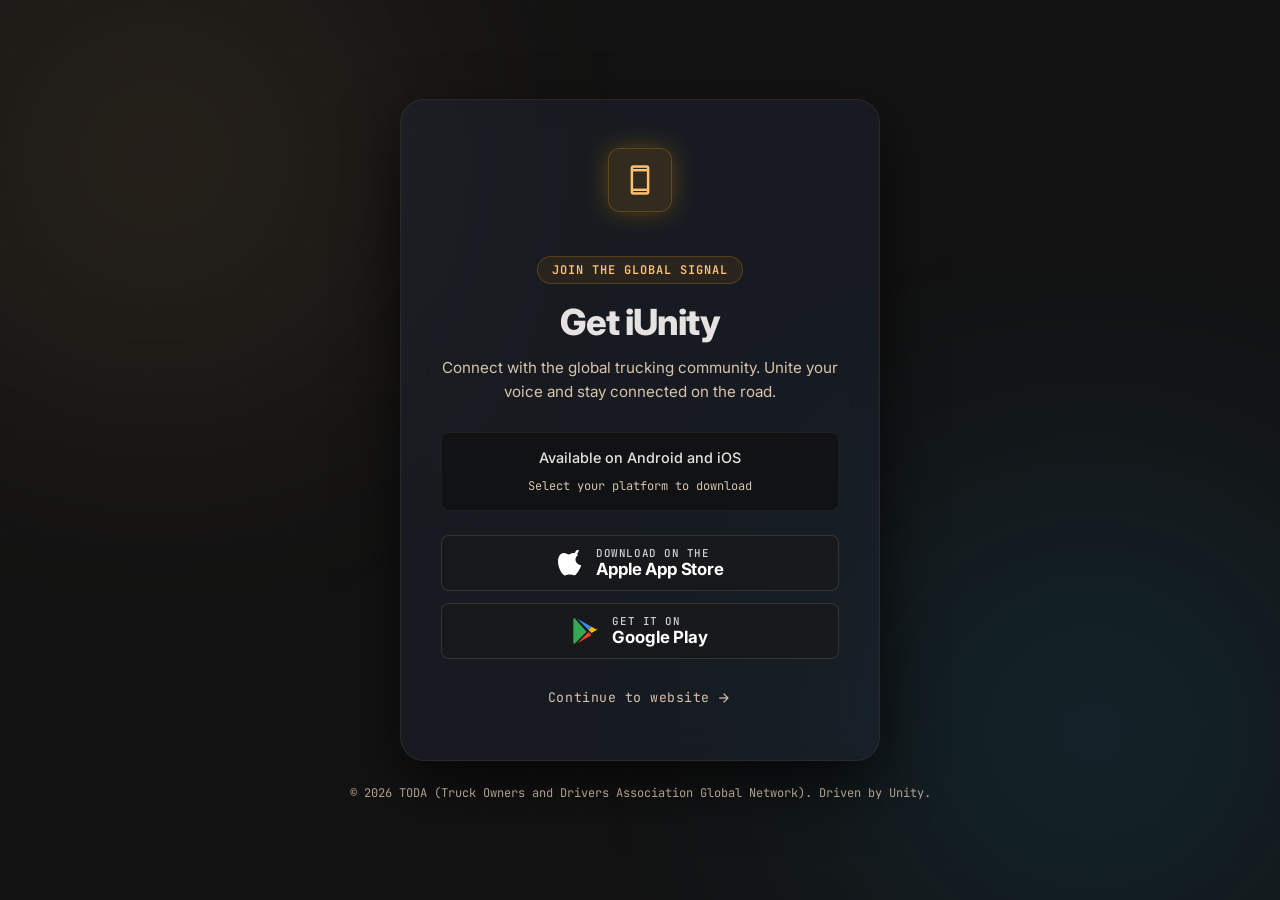
==== download/index.html @ bb976653 "first commit" ====
<!DOCTYPE html>
<html lang="en">
<head>
  <meta charset="utf-8">
  <meta name="viewport" content="width=device-width, initial-scale=1.0">

  <!-- SEO & Social Meta Tags -->
  <title>Get iUnity | Download for Android & iOS</title>
  <meta name="description" content="Connect with the global trucking community. Unite your voice and stay connected on the road. Download iUnity for Android and iOS.">
  <meta name="author" content="Truck Owners and Drivers Association">
  <meta name="robots" content="noindex, follow">

  <!-- Google Fonts: Inter & JetBrains Mono (Matches iUnity Brand) -->
  <link rel="preconnect" href="https://fonts.googleapis.com">
  <link rel="preconnect" href="https://fonts.gstatic.com" crossorigin>
  <link href="https://fonts.googleapis.com/css2?family=Inter:wght@400;500;600;700;800&family=JetBrains+Mono:wght@500;700&display=swap" rel="stylesheet">
  <link rel="stylesheet" href="https://fonts.googleapis.com/css2?family=Material+Symbols+Outlined:opsz,wght,FILL,GRAD@24,400,0,0" />

  <style>
    /* =========================================================
       iUnity Smart Download — Unified Design Tokens
       ========================================================= */
    :root {
      --background: #131313;
      --on-background: #e5e2e1;
      --surface-container-lowest: #0e0e0e;
      --surface-container: #201f1f;
      --surface-container-high: #2a2a2a;
      --on-surface: #e5e2e1;
      --on-surface-variant: #d8c3ad;

      /* Primary Unity Amber Accent */
      --primary: #ffc174;
      --primary-container: #f59e0b;
      --on-primary: #472a00;
      --primary-glow: rgba(245, 158, 11, 0.3);

      /* Tertiary Cyan Accent */
      --tertiary: #8fd5ff;
      --tertiary-container: #1abdff;

      --outline: #a08e7a;
      --outline-variant: #534434;

      /* Border Radii */
      --radius-default: 0.5rem;
      --radius-lg: 0.75rem;
      --radius-xl: clamp(1rem, 2vw, 1.5rem);
      --radius-full: 9999px;

      --transition-fast: 0.2s cubic-bezier(0.4, 0, 0.2, 1);
      --transition-normal: 0.3s cubic-bezier(0.4, 0, 0.2, 1);
    }

    *, *::before, *::after {
      box-sizing: border-box;
      margin: 0;
      padding: 0;
    }

    body {
      font-family: 'Inter', system-ui, -apple-system, sans-serif;
      background-color: var(--background);
      color: var(--on-surface);
      min-height: 100vh;
      display: flex;
      flex-direction: column;
      align-items: center;
      justify-content: center;
      padding: clamp(20px, 4vw, 40px) 16px;
      overflow-x: hidden;
      position: relative;
      -webkit-font-smoothing: antialiased;
    }

    /* Ambient Background Highway Glows */
    .ambient-blob {
      position: fixed;
      border-radius: var(--radius-full);
      filter: blur(140px);
      pointer-events: none;
      z-index: 0;
      opacity: 0.28;
    }
    .blob-1 {
      width: clamp(280px, 40vw, 550px);
      height: clamp(280px, 40vw, 550px);
      background: radial-gradient(circle, var(--primary), transparent 70%);
      top: -100px;
      left: -100px;
    }
    .blob-2 {
      width: clamp(300px, 45vw, 600px);
      height: clamp(300px, 45vw, 600px);
      background: radial-gradient(circle, var(--tertiary-container), transparent 70%);
      bottom: -120px;
      right: -100px;
    }

    /* Subtle Highway Grid Overlay */
    .grid-pattern {
      position: fixed;
      inset: 0;
      background-image: 
        linear-gradient(rgba(83, 68, 52, 0.05) 1px, transparent 1px),
        linear-gradient(90deg, rgba(83, 68, 52, 0.05) 1px, transparent 1px);
      background-size: 48px 48px;
      pointer-events: none;
      z-index: 1;
      opacity: 0.6;
    }

    /* Glass Container Card */
    .download-card {
      position: relative;
      z-index: 10;
      background: rgba(31, 41, 55, 0.4);
      border: 1px solid rgba(83, 68, 52, 0.35);
      border-radius: var(--radius-xl);
      padding: clamp(32px, 5vw, 48px) clamp(24px, 4vw, 40px);
      max-width: 480px;
      width: 100%;
      text-align: center;
      backdrop-filter: blur(16px);
      -webkit-backdrop-filter: blur(16px);
      box-shadow: 0 25px 60px rgba(0, 0, 0, 0.65);
      transition: border-color var(--transition-normal);
    }

    /* Brand Logo / Header */
    .brand-logo-wrap {
      display: inline-flex;
      align-items: center;
      justify-content: center;
      gap: 10px;
      text-decoration: none;
      color: var(--on-surface);
      margin-bottom: 24px;
    }
    .brand-logo-text {
      font-size: 1.6rem;
      font-weight: 800;
      letter-spacing: -0.04em;
      color: var(--on-surface);
    }
    .brand-logo-text span {
      color: var(--primary);
    }

    /* Smartphone Icon Box with Radar Glow */
    .icon-box {
      width: 64px;
      height: 64px;
      border-radius: var(--radius-lg);
      background: rgba(245, 158, 11, 0.12);
      border: 1px solid rgba(245, 158, 11, 0.25);
      display: inline-flex;
      align-items: center;
      justify-content: center;
      color: var(--primary);
      box-shadow: 0 0 24px var(--primary-glow);
      margin-bottom: 20px;
    }
    .icon-box .material-symbols-outlined {
      font-size: 32px;
    }

    /* Category Pill */
    .label-badge {
      display: inline-flex;
      align-items: center;
      gap: 6px;
      padding: 5px 14px;
      background: rgba(245, 158, 11, 0.08);
      border: 1px solid rgba(245, 158, 11, 0.22);
      border-radius: var(--radius-full);
      font-family: 'JetBrains Mono', monospace;
      font-size: 0.75rem;
      font-weight: 600;
      color: var(--primary);
      letter-spacing: 0.08em;
      text-transform: uppercase;
      margin-bottom: 16px;
    }

    /* Typography */
    .card-title {
      font-size: clamp(1.75rem, 3.5vw, 2.25rem);
      font-weight: 800;
      letter-spacing: -0.03em;
      color: var(--on-surface);
      margin-bottom: 12px;
    }
    .card-desc {
      color: var(--on-surface-variant);
      font-size: 0.95rem;
      line-height: 1.6;
      margin-bottom: 28px;
    }

    /* =========================================================
       Status & Redirect State
       ========================================================= */
    .status-panel {
      margin-bottom: 24px;
      padding: 16px;
      border-radius: var(--radius-default);
      background: rgba(14, 14, 14, 0.6);
      border: 1px solid rgba(83, 68, 52, 0.25);
      display: flex;
      flex-direction: column;
      align-items: center;
      gap: 12px;
    }

    /* Spinner Animation */
    .spinner-ring {
      width: 32px;
      height: 32px;
      border: 3px solid rgba(245, 158, 11, 0.2);
      border-top-color: var(--primary-container);
      border-radius: 50%;
      animation: spin 0.8s linear infinite;
    }
    @keyframes spin {
      to { transform: rotate(360deg); }
    }

    .status-text {
      font-size: 0.9rem;
      color: var(--on-surface);
      font-weight: 500;
    }
    .status-subtext {
      font-size: 0.75rem;
      color: var(--on-surface-variant);
      font-family: 'JetBrains Mono', monospace;
    }

    /* =========================================================
       Store Buttons (App Store & Google Play)
       ========================================================= */
    .store-buttons-container {
      display: flex;
      flex-direction: column;
      gap: 12px;
      width: 100%;
      margin-bottom: 24px;
    }

    .store-btn {
      display: inline-flex;
      align-items: center;
      justify-content: center;
      gap: 14px;
      width: 100%;
      height: 56px;
      padding: 0 20px;
      border-radius: var(--radius-default);
      text-decoration: none;
      font-weight: 700;
      cursor: pointer;
      border: 1px solid rgba(255, 255, 255, 0.12);
      background: rgba(24, 24, 24, 0.8);
      color: #ffffff;
      transition: transform var(--transition-fast), background var(--transition-fast), border-color var(--transition-fast), box-shadow var(--transition-fast);
      backdrop-filter: blur(8px);
      -webkit-backdrop-filter: blur(8px);
    }
    .store-btn svg {
      width: 26px;
      height: 26px;
      flex-shrink: 0;
      fill: currentColor;
    }
    .store-btn-text {
      display: flex;
      flex-direction: column;
      align-items: flex-start;
      line-height: 1.15;
      text-align: left;
    }
    .store-btn-sub {
      font-size: 0.68rem;
      font-weight: 500;
      letter-spacing: 0.05em;
      text-transform: uppercase;
      opacity: 0.8;
      font-family: 'JetBrains Mono', monospace;
    }
    .store-btn-title {
      font-size: 1.05rem;
      font-weight: 700;
      letter-spacing: -0.01em;
    }

    /* Primary Accent on Target Store Button */
    .store-btn-apple:hover,
    .store-btn-apple.highlight {
      border-color: rgba(255, 255, 255, 0.4);
      background: rgba(45, 45, 45, 0.95);
      box-shadow: 0 6px 20px rgba(0, 0, 0, 0.4);
      transform: translateY(-2px);
    }
    .store-btn-google:hover,
    .store-btn-google.highlight {
      border-color: rgba(245, 158, 11, 0.4);
      background: rgba(35, 30, 22, 0.95);
      box-shadow: 0 6px 20px var(--primary-glow);
      transform: translateY(-2px);
    }

    /* Fallback Direct Action Button */
    .btn-manual-redirect {
      display: none;
      width: 100%;
      height: 52px;
      background: var(--primary-container);
      color: var(--on-primary);
      border-radius: var(--radius-default);
      font-weight: 700;
      font-size: 0.95rem;
      border: none;
      cursor: pointer;
      text-decoration: none;
      align-items: center;
      justify-content: center;
      gap: 8px;
      box-shadow: 0 4px 18px var(--primary-glow);
      margin-bottom: 20px;
      transition: transform var(--transition-fast), background var(--transition-fast);
    }
    .btn-manual-redirect:hover {
      background: #ffb95f;
      transform: translateY(-2px);
    }

    /* Footer Navigation Link */
    .continue-link {
      display: inline-flex;
      align-items: center;
      gap: 6px;
      color: var(--on-surface-variant);
      text-decoration: none;
      font-size: 0.825rem;
      font-family: 'JetBrains Mono', monospace;
      letter-spacing: 0.04em;
      padding: 6px 12px;
      border-radius: var(--radius-default);
      transition: color var(--transition-fast);
    }
    .continue-link:hover {
      color: var(--primary);
    }

    /* Page Footer Copyright */
    .page-footer {
      position: relative;
      z-index: 10;
      margin-top: 24px;
      color: var(--on-surface-variant);
      font-size: 0.75rem;
      font-family: 'JetBrains Mono', monospace;
      text-align: center;
      opacity: 0.8;
    }
  </style>
</head>
<body>

  <!-- Ambient highway grid texture & glowing blobs -->
  <div class="grid-pattern" aria-hidden="true"></div>
  <div class="ambient-blob blob-1" aria-hidden="true"></div>
  <div class="ambient-blob blob-2" aria-hidden="true"></div>

  <!-- Smart Download Card -->
  <main class="download-card">
    <div class="brand-logo-wrap">
      <div class="icon-box" aria-hidden="true">
        <span class="material-symbols-outlined">smartphone</span>
      </div>
    </div>

    <div>
      <span class="label-badge">JOIN THE GLOBAL SIGNAL</span>
    </div>

    <h1 class="card-title">Get iUnity</h1>
    <p class="card-desc">Connect with the global trucking community. Unite your voice and stay connected on the road.</p>

    <!-- Dynamic Status / Loading Indicator -->
    <div class="status-panel" id="status-panel">
      <div class="spinner-ring" id="status-spinner" aria-hidden="true"></div>
      <p class="status-text" id="status-text">Detecting your device...</p>
      <span class="status-subtext" id="status-subtext">Automatic App Store Dispatch</span>
    </div>

    <!-- Direct Action Button for Mobile Redirect Fallback -->
    <a href="#" class="btn-manual-redirect" id="btn-manual-redirect">
      <span class="material-symbols-outlined">download</span>
      <span id="manual-btn-label">Open App Store</span>
    </a>

    <!-- Store Badges (Visible on Desktop / Fallback View) -->
    <div class="store-buttons-container" id="store-buttons">
      <!-- Apple App Store -->
      <a href="https://apps.apple.com/us/app/iunity-for-truckers/id6792612777" 
         class="store-btn store-btn-apple" 
         id="btn-apple-store" 
         target="_blank" 
         rel="noopener noreferrer">
        <svg viewBox="0 0 170 170" aria-hidden="true">
          <path d="M150.37 130.25c-2.45 5.66-5.35 10.87-8.71 15.66-4.58 6.53-8.33 11.05-11.22 13.56-4.48 4.12-9.28 6.23-14.42 6.35-3.69 0-8.14-1.05-13.32-3.18-5.19-2.12-9.97-3.17-14.34-3.17-4.58 0-9.49 1.05-14.75 3.17-5.26 2.13-9.5 3.24-12.74 3.35-4.35.13-9.16-1.9-14.42-6.08-3.69-3.04-7.67-7.85-11.93-14.42-6.53-10.12-11.77-21.75-15.7-34.9-3.93-13.15-5.9-25.59-5.9-37.33 0-15.34 3.8-28.09 11.39-38.25 7.6-10.15 17.1-15.34 28.51-15.56 5.56 0 11.45 1.51 17.67 4.52 6.23 3.01 10.32 4.58 12.28 4.7 1.76-.23 6.08-1.87 12.98-4.93 6.9-3.05 12.77-4.39 17.61-4.01 13.06.66 23.47 5.75 31.23 15.28-11.46 6.96-17.06 16.54-16.79 28.74.27 9.8 4.09 17.97 11.46 24.51 7.37 6.54 16.03 10.28 25.98 11.22-2.18 6.64-4.8 13.3-7.86 19.98zm-29.21-102.5c0-7.08 2.58-13.78 7.74-20.1 5.15-6.33 11.53-10.29 19.13-11.89.54 1.74.82 3.59.82 5.55 0 7.08-2.67 14.04-8.02 20.89-5.34 6.86-11.71 10.72-19.12 11.58-.33-2.07-.55-4.08-.55-6.03z"/>
        </svg>
        <div class="store-btn-text">
          <span class="store-btn-sub">Download on the</span>
          <span class="store-btn-title">Apple App Store</span>
        </div>
      </a>

      <!-- Google Play Store -->
      <a href="https://play.google.com/store/apps/details?id=com.jointoda.iunity&pcampaignid=web_share" 
         class="store-btn store-btn-google" 
         id="btn-google-play" 
         target="_blank" 
         rel="noopener noreferrer">
        <svg viewBox="0 0 512 512" aria-hidden="true">
          <path fill="#4285F4" d="M325.3 234.3L104.6 13l280.8 161.2-60.1 60.1z"/>
          <path fill="#34A853" d="M47 0C34 7.5 25.3 21.7 25.3 38.3v435.4c0 16.6 8.7 30.8 21.7 38.3l240-240L47 0z"/>
          <path fill="#EA4335" d="M325.3 277.7l60.1 60.1L104.6 499l220.7-221.3z"/>
          <path fill="#FBBC04" d="M486.7 230.9L385.4 174.2l-60.1 60.1 60.1 60.1 101.3-56.7c17.5-9.8 17.5-27 0-36.8z"/>
        </svg>
        <div class="store-btn-text">
          <span class="store-btn-sub">Get it on</span>
          <span class="store-btn-title">Google Play</span>
        </div>
      </a>
    </div>

    <!-- Small Continue Link to Main Landing Page -->
    <div>
      <a href="../iUnity/" class="continue-link" id="continue-link">
        <span>Continue to website</span>
        <span class="material-symbols-outlined" style="font-size: 16px;">arrow_forward</span>
      </a>
    </div>
  </main>

  <footer class="page-footer">
    <p>© 2026 TODA (Truck Owners and Drivers Association Global Network). Driven by Unity.</p>
  </footer>

  <script>
    // =========================================================
    // STORE CONFIGURATION & DEVICE DETECTION
    // =========================================================
    const APP_STORE_URL = 'https://apps.apple.com/us/app/iunity-for-truckers/id6792612777';
    const PLAY_STORE_URL = 'https://play.google.com/store/apps/details?id=com.jointoda.iunity&pcampaignid=web_share';

    /**
     * Accurately detect device platform:
     * - 'ios': iPhone, iPad, iPod, and modern iPadOS reporting MacIntel/Macintosh with touch points
     * - 'android': Android smartphones and tablets
     * - 'desktop': Windows, macOS (no touch), Linux, desktop browsers, or uncertain
     */
    function detectPlatform() {
      // Allow testing override via URL parameter, e.g. ?platform=ios, ?platform=android, ?platform=desktop
      const urlParams = new URLSearchParams(window.location.search);
      const testPlatform = urlParams.get('platform');
      if (testPlatform && ['ios', 'android', 'desktop'].includes(testPlatform.toLowerCase())) {
        return testPlatform.toLowerCase();
      }

      const ua = navigator.userAgent || '';
      const platform = navigator.platform || '';
      const maxTouchPoints = navigator.maxTouchPoints || 0;

      // 1. Traditional iOS (iPhone, iPad, iPod in userAgent)
      const isTraditionalIOS = /iPhone|iPad|iPod/i.test(ua);

      // 2. Modern iPadOS: Safari requests desktop site by default on iPadOS 13+.
      // Reports 'MacIntel' or 'Macintosh' in UA, but has multi-touch capability.
      const isModernIPad = (/Macintosh/i.test(ua) || platform === 'MacIntel') && 
                           (maxTouchPoints > 1 || 'ontouchend' in document);

      if (isTraditionalIOS || isModernIPad) {
        return 'ios';
      }

      // 3. Android devices
      if (/Android/i.test(ua)) {
        return 'android';
      }

      // 4. Desktop, unsupported, or uncertain devices
      return 'desktop';
    }

    // =========================================================
    // EXECUTION & SMART REDIRECT LOGIC
    // =========================================================
    (function initSmartDownload() {
      const urlParams = new URLSearchParams(window.location.search);
      const noRedirect = urlParams.get('noredirect') === '1' || urlParams.get('noredirect') === 'true';

      const detected = detectPlatform();

      const statusPanel = document.getElementById('status-panel');
      const statusSpinner = document.getElementById('status-spinner');
      const statusText = document.getElementById('status-text');
      const statusSubtext = document.getElementById('status-subtext');
      const manualBtn = document.getElementById('btn-manual-redirect');
      const manualBtnLabel = document.getElementById('manual-btn-label');
      const appleBtn = document.getElementById('btn-apple-store');
      const googleBtn = document.getElementById('btn-google-play');

      if (detected === 'ios') {
        // --- iOS / iPad detected ---
        statusText.textContent = 'Taking you to the Apple App Store...';
        statusSubtext.textContent = 'iOS / iPadOS detected';
        manualBtn.href = APP_STORE_URL;
        manualBtnLabel.textContent = 'Open Apple App Store';
        manualBtn.style.display = 'inline-flex';
        if (appleBtn) appleBtn.classList.add('highlight');

        if (!noRedirect) {
          // Perform clean replacement redirect to prevent back-button loops
          setTimeout(() => {
            window.location.replace(APP_STORE_URL);
          }, 350);
        } else {
          statusSpinner.style.display = 'none';
          statusText.textContent = 'Redirect paused (?noredirect=1). Ready for Apple App Store.';
        }

      } else if (detected === 'android') {
        // --- Android detected ---
        statusText.textContent = 'Taking you to Google Play...';
        statusSubtext.textContent = 'Android device detected';
        manualBtn.href = PLAY_STORE_URL;
        manualBtnLabel.textContent = 'Open Google Play Store';
        manualBtn.style.display = 'inline-flex';
        if (googleBtn) googleBtn.classList.add('highlight');

        if (!noRedirect) {
          // Perform clean replacement redirect
          setTimeout(() => {
            window.location.replace(PLAY_STORE_URL);
          }, 350);
        } else {
          statusSpinner.style.display = 'none';
          statusText.textContent = 'Redirect paused (?noredirect=1). Ready for Google Play.';
        }

      } else {
        // --- Desktop or uncertain detection: Fallback View ---
        // Do NOT automatically redirect. Show options cleanly.
        if (statusSpinner) statusSpinner.style.display = 'none';
        statusText.textContent = 'Available on Android and iOS';
        statusSubtext.textContent = 'Select your platform to download';
      }
    })();
  </script>
</body>
</html>
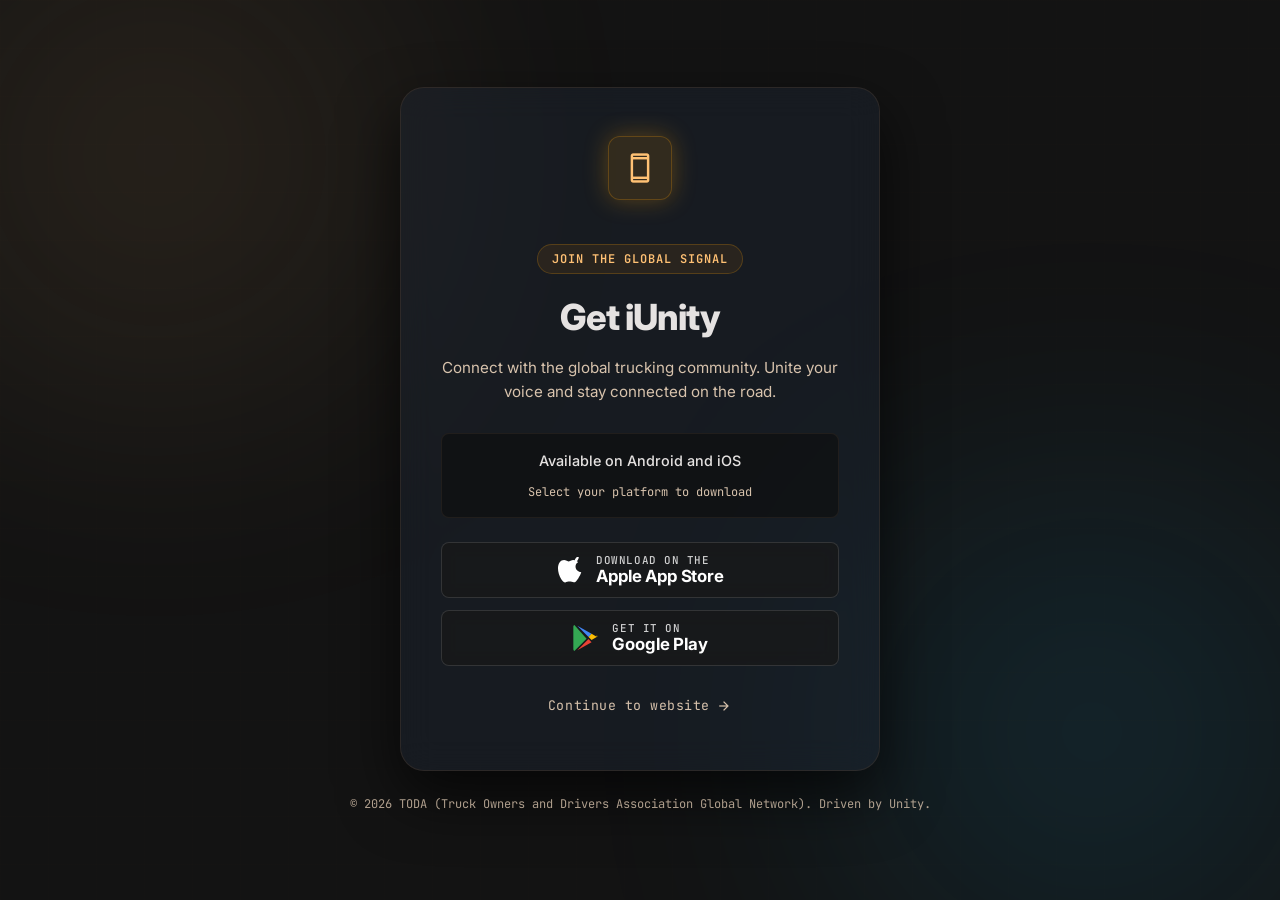
==== commit cc5e6541: "feat: add smart download page and core shared styling assets for iUnity web app" ====
--- a/download/index.html
+++ b/download/index.html
@@ -16,52 +16,14 @@
   <link href="https://fonts.googleapis.com/css2?family=Inter:wght@400;500;600;700;800&family=JetBrains+Mono:wght@500;700&display=swap" rel="stylesheet">
   <link rel="stylesheet" href="https://fonts.googleapis.com/css2?family=Material+Symbols+Outlined:opsz,wght,FILL,GRAD@24,400,0,0" />
 
+  <!-- Shared Design Tokens & Theme -->
+  <link rel="stylesheet" href="../shared/theme.css?v=14">
+
   <style>
     /* =========================================================
-       iUnity Smart Download — Unified Design Tokens
+       Smart Download Page Specific Styles
        ========================================================= */
-    :root {
-      --background: #131313;
-      --on-background: #e5e2e1;
-      --surface-container-lowest: #0e0e0e;
-      --surface-container: #201f1f;
-      --surface-container-high: #2a2a2a;
-      --on-surface: #e5e2e1;
-      --on-surface-variant: #d8c3ad;
-
-      /* Primary Unity Amber Accent */
-      --primary: #ffc174;
-      --primary-container: #f59e0b;
-      --on-primary: #472a00;
-      --primary-glow: rgba(245, 158, 11, 0.3);
-
-      /* Tertiary Cyan Accent */
-      --tertiary: #8fd5ff;
-      --tertiary-container: #1abdff;
-
-      --outline: #a08e7a;
-      --outline-variant: #534434;
-
-      /* Border Radii */
-      --radius-default: 0.5rem;
-      --radius-lg: 0.75rem;
-      --radius-xl: clamp(1rem, 2vw, 1.5rem);
-      --radius-full: 9999px;
-
-      --transition-fast: 0.2s cubic-bezier(0.4, 0, 0.2, 1);
-      --transition-normal: 0.3s cubic-bezier(0.4, 0, 0.2, 1);
-    }
-
-    *, *::before, *::after {
-      box-sizing: border-box;
-      margin: 0;
-      padding: 0;
-    }
-
     body {
-      font-family: 'Inter', system-ui, -apple-system, sans-serif;
-      background-color: var(--background);
-      color: var(--on-surface);
       min-height: 100vh;
       display: flex;
       flex-direction: column;
@@ -70,18 +32,9 @@
       padding: clamp(20px, 4vw, 40px) 16px;
       overflow-x: hidden;
       position: relative;
-      -webkit-font-smoothing: antialiased;
-    }
-
-    /* Ambient Background Highway Glows */
-    .ambient-blob {
-      position: fixed;
-      border-radius: var(--radius-full);
-      filter: blur(140px);
-      pointer-events: none;
-      z-index: 0;
-      opacity: 0.28;
-    }
+    }
+
+    /* Ambient Blobs Positioning */
     .blob-1 {
       width: clamp(280px, 40vw, 550px);
       height: clamp(280px, 40vw, 550px);
@@ -95,19 +48,6 @@
       background: radial-gradient(circle, var(--tertiary-container), transparent 70%);
       bottom: -120px;
       right: -100px;
-    }
-
-    /* Subtle Highway Grid Overlay */
-    .grid-pattern {
-      position: fixed;
-      inset: 0;
-      background-image: 
-        linear-gradient(rgba(83, 68, 52, 0.05) 1px, transparent 1px),
-        linear-gradient(90deg, rgba(83, 68, 52, 0.05) 1px, transparent 1px);
-      background-size: 48px 48px;
-      pointer-events: none;
-      z-index: 1;
-      opacity: 0.6;
     }
 
     /* Glass Container Card */
@@ -137,15 +77,6 @@
       color: var(--on-surface);
       margin-bottom: 24px;
     }
-    .brand-logo-text {
-      font-size: 1.6rem;
-      font-weight: 800;
-      letter-spacing: -0.04em;
-      color: var(--on-surface);
-    }
-    .brand-logo-text span {
-      color: var(--primary);
-    }
 
     /* Smartphone Icon Box with Radar Glow */
     .icon-box {
@@ -198,9 +129,7 @@
       margin-bottom: 28px;
     }
 
-    /* =========================================================
-       Status & Redirect State
-       ========================================================= */
+    /* Status Panel */
     .status-panel {
       margin-bottom: 24px;
       padding: 16px;
@@ -213,7 +142,6 @@
       gap: 12px;
     }
 
-    /* Spinner Animation */
     .spinner-ring {
       width: 32px;
       height: 32px;
@@ -222,9 +150,6 @@
       border-radius: 50%;
       animation: spin 0.8s linear infinite;
     }
-    @keyframes spin {
-      to { transform: rotate(360deg); }
-    }
 
     .status-text {
       font-size: 0.9rem;
@@ -237,9 +162,7 @@
       font-family: 'JetBrains Mono', monospace;
     }
 
-    /* =========================================================
-       Store Buttons (App Store & Google Play)
-       ========================================================= */
+    /* Store Buttons Container */
     .store-buttons-container {
       display: flex;
       flex-direction: column;
@@ -294,7 +217,6 @@
       letter-spacing: -0.01em;
     }
 
-    /* Primary Accent on Target Store Button */
     .store-btn-apple:hover,
     .store-btn-apple.highlight {
       border-color: rgba(255, 255, 255, 0.4);
@@ -353,7 +275,6 @@
       color: var(--primary);
     }
 
-    /* Page Footer Copyright */
     .page-footer {
       position: relative;
       z-index: 10;
@@ -370,8 +291,8 @@
 
   <!-- Ambient highway grid texture & glowing blobs -->
   <div class="grid-pattern" aria-hidden="true"></div>
-  <div class="ambient-blob blob-1" aria-hidden="true"></div>
-  <div class="ambient-blob blob-2" aria-hidden="true"></div>
+  <div class="ambient-blob blob-1" id="blob-1" aria-hidden="true"></div>
+  <div class="ambient-blob blob-2" id="blob-2" aria-hidden="true"></div>
 
   <!-- Smart Download Card -->
   <main class="download-card">
@@ -450,114 +371,82 @@
     <p>© 2026 TODA (Truck Owners and Drivers Association Global Network). Driven by Unity.</p>
   </footer>
 
+  <!-- Centralized App Detection Script -->
+  <script src="../shared/app-detection.js?v=14"></script>
+
   <script>
-    // =========================================================
-    // STORE CONFIGURATION & DEVICE DETECTION
-    // =========================================================
-    const APP_STORE_URL = 'https://apps.apple.com/us/app/iunity-for-truckers/id6792612777';
-    const PLAY_STORE_URL = 'https://play.google.com/store/apps/details?id=com.jointoda.iunity&pcampaignid=web_share';
-
-    /**
-     * Accurately detect device platform:
-     * - 'ios': iPhone, iPad, iPod, and modern iPadOS reporting MacIntel/Macintosh with touch points
-     * - 'android': Android smartphones and tablets
-     * - 'desktop': Windows, macOS (no touch), Linux, desktop browsers, or uncertain
-     */
-    function detectPlatform() {
-      // Allow testing override via URL parameter, e.g. ?platform=ios, ?platform=android, ?platform=desktop
-      const urlParams = new URLSearchParams(window.location.search);
-      const testPlatform = urlParams.get('platform');
-      if (testPlatform && ['ios', 'android', 'desktop'].includes(testPlatform.toLowerCase())) {
-        return testPlatform.toLowerCase();
-      }
-
-      const ua = navigator.userAgent || '';
-      const platform = navigator.platform || '';
-      const maxTouchPoints = navigator.maxTouchPoints || 0;
-
-      // 1. Traditional iOS (iPhone, iPad, iPod in userAgent)
-      const isTraditionalIOS = /iPhone|iPad|iPod/i.test(ua);
-
-      // 2. Modern iPadOS: Safari requests desktop site by default on iPadOS 13+.
-      // Reports 'MacIntel' or 'Macintosh' in UA, but has multi-touch capability.
-      const isModernIPad = (/Macintosh/i.test(ua) || platform === 'MacIntel') && 
-                           (maxTouchPoints > 1 || 'ontouchend' in document);
-
-      if (isTraditionalIOS || isModernIPad) {
-        return 'ios';
-      }
-
-      // 3. Android devices
-      if (/Android/i.test(ua)) {
-        return 'android';
-      }
-
-      // 4. Desktop, unsupported, or uncertain devices
-      return 'desktop';
-    }
-
-    // =========================================================
-    // EXECUTION & SMART REDIRECT LOGIC
-    // =========================================================
-    (function initSmartDownload() {
-      const urlParams = new URLSearchParams(window.location.search);
-      const noRedirect = urlParams.get('noredirect') === '1' || urlParams.get('noredirect') === 'true';
-
-      const detected = detectPlatform();
-
-      const statusPanel = document.getElementById('status-panel');
-      const statusSpinner = document.getElementById('status-spinner');
-      const statusText = document.getElementById('status-text');
-      const statusSubtext = document.getElementById('status-subtext');
-      const manualBtn = document.getElementById('btn-manual-redirect');
-      const manualBtnLabel = document.getElementById('manual-btn-label');
-      const appleBtn = document.getElementById('btn-apple-store');
-      const googleBtn = document.getElementById('btn-google-play');
+    (function initSmartDownloadPage() {
+      'use strict';
+
+      var urlParams = new URLSearchParams(window.location.search);
+      var noRedirect = urlParams.get('noredirect') === '1' || urlParams.get('noredirect') === 'true';
+
+      // Leverage centralized device detection engine
+      var detected = (window.TODA_APP && typeof window.TODA_APP.detectPlatform === 'function')
+        ? window.TODA_APP.detectPlatform()
+        : 'desktop';
+
+      var appStoreUrl = (window.TODA_APP && window.TODA_APP.CONFIG) 
+        ? window.TODA_APP.CONFIG.stores.ios 
+        : 'https://apps.apple.com/us/app/iunity-for-truckers/id6792612777';
+
+      var playStoreUrl = (window.TODA_APP && window.TODA_APP.CONFIG) 
+        ? window.TODA_APP.CONFIG.stores.android 
+        : 'https://play.google.com/store/apps/details?id=com.jointoda.iunity&pcampaignid=web_share';
+
+      var statusSpinner = document.getElementById('status-spinner');
+      var statusText = document.getElementById('status-text');
+      var statusSubtext = document.getElementById('status-subtext');
+      var manualBtn = document.getElementById('btn-manual-redirect');
+      var manualBtnLabel = document.getElementById('manual-btn-label');
+      var appleBtn = document.getElementById('btn-apple-store');
+      var googleBtn = document.getElementById('btn-google-play');
 
       if (detected === 'ios') {
         // --- iOS / iPad detected ---
-        statusText.textContent = 'Taking you to the Apple App Store...';
-        statusSubtext.textContent = 'iOS / iPadOS detected';
-        manualBtn.href = APP_STORE_URL;
-        manualBtnLabel.textContent = 'Open Apple App Store';
-        manualBtn.style.display = 'inline-flex';
+        if (statusText) statusText.textContent = 'Taking you to the Apple App Store...';
+        if (statusSubtext) statusSubtext.textContent = 'iOS / iPadOS detected';
+        if (manualBtn) {
+          manualBtn.href = appStoreUrl;
+          if (manualBtnLabel) manualBtnLabel.textContent = 'Open Apple App Store';
+          manualBtn.style.display = 'inline-flex';
+        }
         if (appleBtn) appleBtn.classList.add('highlight');
 
         if (!noRedirect) {
-          // Perform clean replacement redirect to prevent back-button loops
-          setTimeout(() => {
-            window.location.replace(APP_STORE_URL);
+          setTimeout(function () {
+            window.location.replace(appStoreUrl);
           }, 350);
-        } else {
+        } else if (statusSpinner && statusText) {
           statusSpinner.style.display = 'none';
           statusText.textContent = 'Redirect paused (?noredirect=1). Ready for Apple App Store.';
         }
 
       } else if (detected === 'android') {
         // --- Android detected ---
-        statusText.textContent = 'Taking you to Google Play...';
-        statusSubtext.textContent = 'Android device detected';
-        manualBtn.href = PLAY_STORE_URL;
-        manualBtnLabel.textContent = 'Open Google Play Store';
-        manualBtn.style.display = 'inline-flex';
+        if (statusText) statusText.textContent = 'Taking you to Google Play...';
+        if (statusSubtext) statusSubtext.textContent = 'Android device detected';
+        if (manualBtn) {
+          manualBtn.href = playStoreUrl;
+          if (manualBtnLabel) manualBtnLabel.textContent = 'Open Google Play Store';
+          manualBtn.style.display = 'inline-flex';
+        }
         if (googleBtn) googleBtn.classList.add('highlight');
 
         if (!noRedirect) {
-          // Perform clean replacement redirect
-          setTimeout(() => {
-            window.location.replace(PLAY_STORE_URL);
+          setTimeout(function () {
+            window.location.replace(playStoreUrl);
           }, 350);
-        } else {
+        } else if (statusSpinner && statusText) {
           statusSpinner.style.display = 'none';
           statusText.textContent = 'Redirect paused (?noredirect=1). Ready for Google Play.';
         }
 
       } else {
         // --- Desktop or uncertain detection: Fallback View ---
-        // Do NOT automatically redirect. Show options cleanly.
         if (statusSpinner) statusSpinner.style.display = 'none';
-        statusText.textContent = 'Available on Android and iOS';
-        statusSubtext.textContent = 'Select your platform to download';
+        if (statusText) statusText.textContent = 'Available on Android and iOS';
+        if (statusSubtext) statusSubtext.textContent = 'Select your platform to download';
       }
     })();
   </script>
--- a/shared/theme.css
+++ b/shared/theme.css
@@ -0,0 +1,156 @@
+/* =========================================================
+   TODA & iUnity Unified Design System Tokens & Base Styles
+   Shared across Root Portal, Download Page, and Sub-Apps
+   ========================================================= */
+
+:root {
+  /* Surface / Obsidian Charcoal Palette */
+  --background: #131313;
+  --on-background: #e5e2e1;
+  --surface: #131313;
+  --surface-dim: #131313;
+  --surface-bright: #393939;
+
+  --surface-container-lowest: #0e0e0e;
+  --surface-container-low: #1c1b1b;
+  --surface-container: #201f1f;
+  --surface-container-high: #2a2a2a;
+  --surface-container-highest: #353534;
+
+  --on-surface: #e5e2e1;
+  --on-surface-variant: #d8c3ad;
+
+  --outline: #a08e7a;
+  --outline-variant: #534434;
+
+  /* Primary Unity Amber Accent */
+  --primary: #ffc174;
+  --primary-container: #f59e0b;
+  --on-primary: #472a00;
+  --on-primary-container: #613b00;
+  --primary-fixed: #ffddb8;
+  --primary-fixed-dim: #ffb95f;
+  --primary-glow: rgba(245, 158, 11, 0.3);
+
+  /* Secondary Neutral-Cool Accent */
+  --secondary: #bdc7db;
+  --secondary-container: #404a5a;
+  --on-secondary: #273140;
+  --on-secondary-container: #afb9cc;
+
+  /* Tertiary Electric Cyan Accent */
+  --tertiary: #8fd5ff;
+  --tertiary-container: #1abdff;
+  --on-tertiary: #00344a;
+  --cyan-glow: rgba(26, 189, 255, 0.28);
+
+  /* Status Colors */
+  --error: #ffb4ab;
+  --error-container: #93000a;
+
+  /* Border Radii */
+  --radius-sm: 0.25rem;
+  --radius-default: 0.5rem;
+  --radius-lg: 0.75rem;
+  --radius-xl: clamp(1rem, 2vw, 1.5rem);
+  --radius-full: 9999px;
+
+  /* Animation Transitions */
+  --transition-fast: 0.2s cubic-bezier(0.4, 0, 0.2, 1);
+  --transition-normal: 0.3s cubic-bezier(0.4, 0, 0.2, 1);
+  --transition-slow: 0.5s cubic-bezier(0.4, 0, 0.2, 1);
+}
+
+/* Base Reset */
+*, *::before, *::after {
+  box-sizing: border-box;
+  margin: 0;
+  padding: 0;
+}
+
+/* Base Body Defaults */
+html {
+  scroll-behavior: smooth;
+  background-color: var(--background);
+  color: var(--on-surface);
+}
+
+body {
+  font-family: 'Inter', system-ui, -apple-system, sans-serif;
+  background-color: var(--background);
+  color: var(--on-surface);
+  line-height: 1.5;
+  -webkit-font-smoothing: antialiased;
+}
+
+/* Ambient Background Blobs */
+.ambient-blob {
+  position: fixed;
+  border-radius: var(--radius-full);
+  filter: blur(140px);
+  pointer-events: none;
+  z-index: 0;
+  opacity: 0.28;
+  transition: transform 0.15s ease-out;
+}
+
+/* Highway Radar Grid Texture */
+.grid-pattern {
+  position: fixed;
+  inset: 0;
+  background-image: 
+    linear-gradient(rgba(83, 68, 52, 0.05) 1px, transparent 1px),
+    linear-gradient(90deg, rgba(83, 68, 52, 0.05) 1px, transparent 1px);
+  background-size: 48px 48px;
+  pointer-events: none;
+  z-index: 1;
+  opacity: 0.6;
+}
+
+/* Reusable Glass Card Component */
+.glass-card {
+  background: rgba(31, 41, 55, 0.4);
+  backdrop-filter: blur(16px);
+  -webkit-backdrop-filter: blur(16px);
+  border: 1px solid rgba(83, 68, 52, 0.35);
+  border-radius: var(--radius-xl);
+  box-shadow: 0 20px 40px rgba(0, 0, 0, 0.45);
+  transition: transform var(--transition-normal), border-color var(--transition-normal), background-color var(--transition-normal), box-shadow var(--transition-normal);
+}
+
+/* Technical Label Caps (JetBrains Mono) */
+.font-label-caps {
+  font-family: 'JetBrains Mono', monospace;
+  font-size: clamp(0.625rem, 0.3vw + 0.5rem, 0.75rem);
+  font-weight: 500;
+  line-height: 1.0;
+  letter-spacing: 0.1em;
+  text-transform: uppercase;
+}
+
+.font-label-caps .brand-lower {
+  text-transform: lowercase;
+}
+
+/* Pulse Animation for Live Signal */
+@keyframes pulse {
+  0% {
+    transform: scale(0.95);
+    box-shadow: 0 0 0 0 rgba(245, 158, 11, 0.7);
+  }
+  70% {
+    transform: scale(1.1);
+    box-shadow: 0 0 0 8px rgba(245, 158, 11, 0);
+  }
+  100% {
+    transform: scale(0.95);
+    box-shadow: 0 0 0 0 rgba(245, 158, 11, 0);
+  }
+}
+
+/* Spinner Animation for Loaders */
+@keyframes spin {
+  to {
+    transform: rotate(360deg);
+  }
+}
